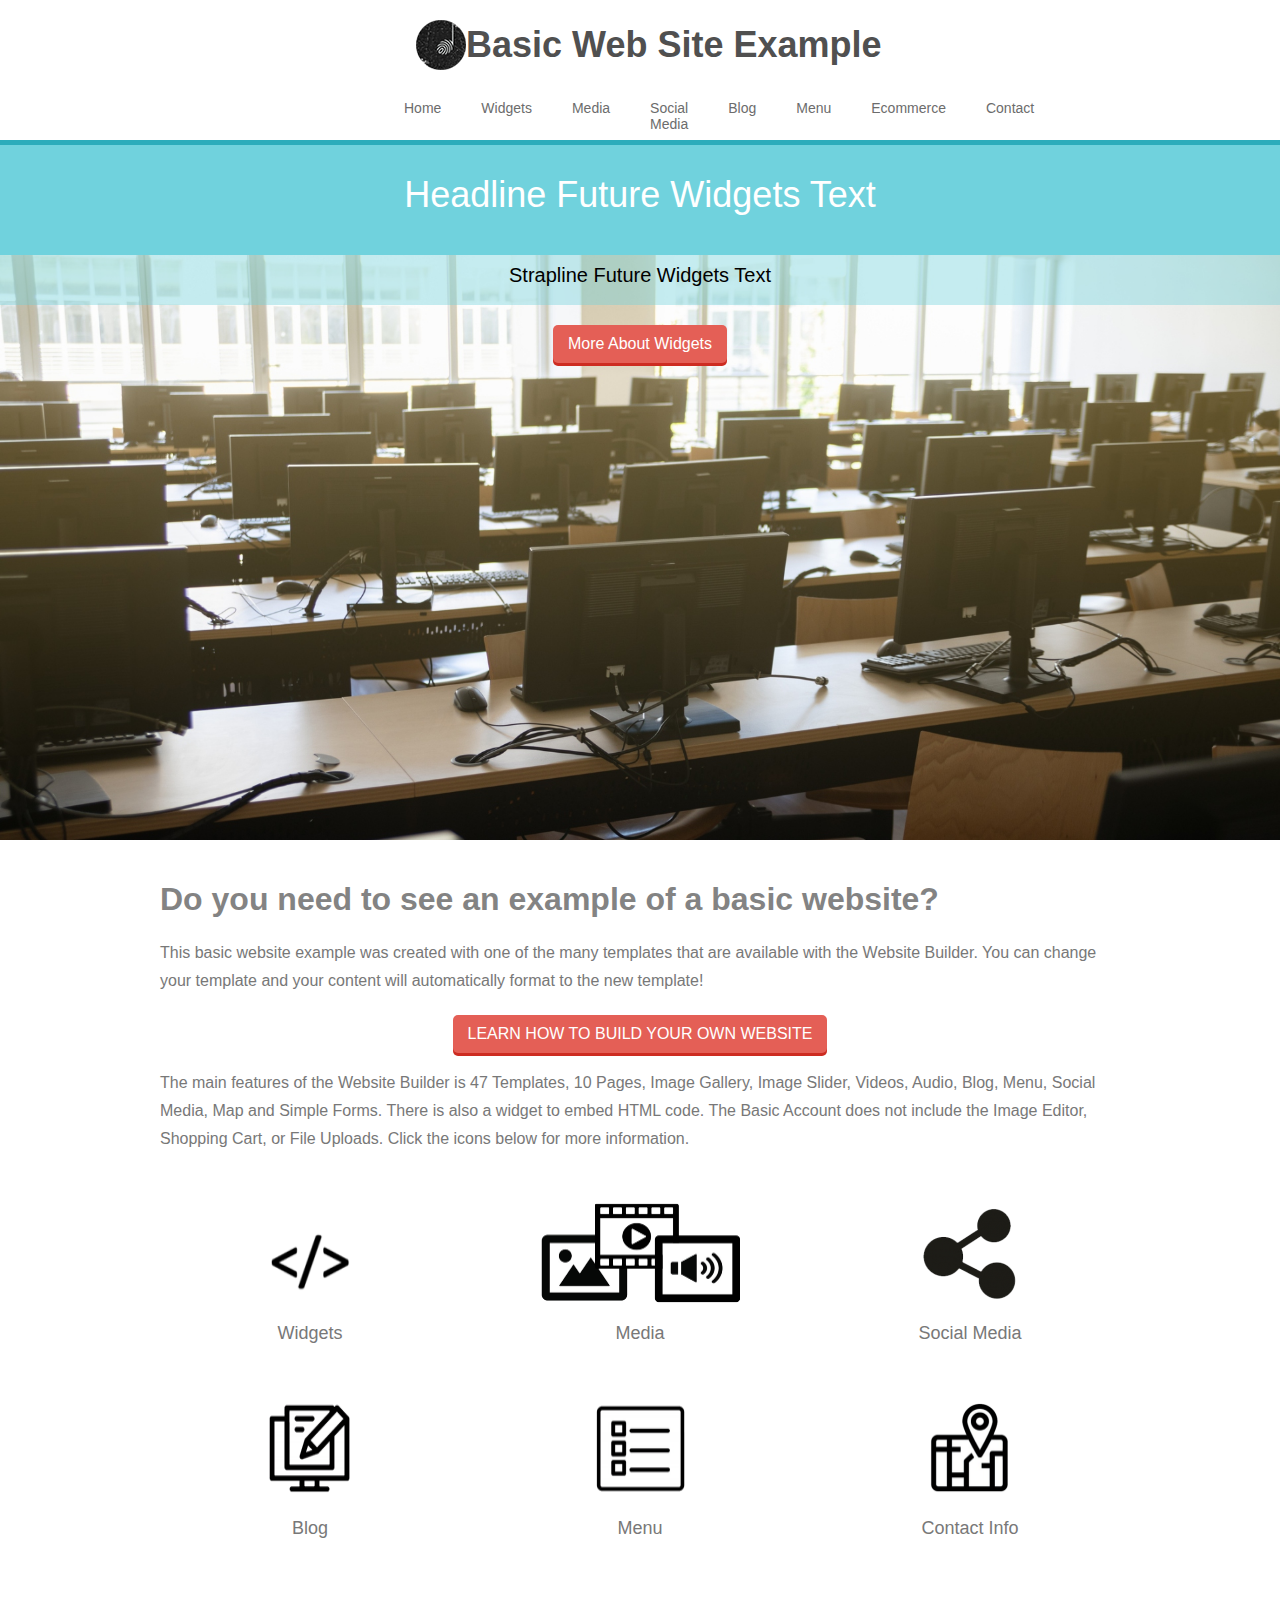
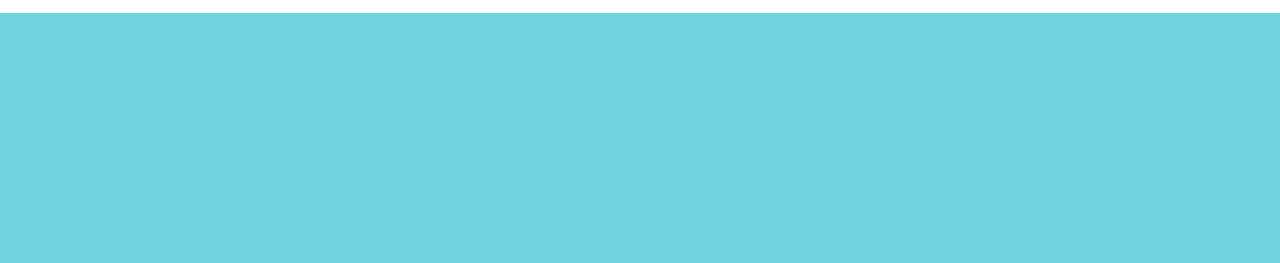
==== index.html @ 230bf4ca "first commit" ====
<!DOCTYPE html>
<html lang="en">
  <head>
    <meta charset="UTF-8" />
    <meta http-equiv="X-UA-Compatible" content="IE=edge" />
    <meta name="viewport" content="width=device-width, initial-scale=1.0" />
    <title>Basic Web Site Example</title>
    <link rel="stylesheet" href="index.css" />
    <link rel="stylesheet" href="normalize.css" />
  </head>
  <body>
    <div class="header">
      <img class="logo" src=images/logo.png>
      <h1>Basic Web Site Example</h1>
    </div>
    <div class="menu">
      <a class="menuLink" class="menuLink" href="#">Home</a>
      <a class="menuLink" href="#">Widgets</a>
      <a class="menuLink" href="#">Media</a>
      <a class="menuLink" href="#">Social Media</a>
      <a class="menuLink" href="#">Blog</a>
      <a class="menuLink" href="#">Menu</a>
      <a class="menuLink" href="#">Ecommerce</a>
      <a class="menuLink" href="#">Contact</a>
    </div>
    <div class="imageContainer">
      <div class="headLine centeredText">
        <div class="headLineText">Headline Future Widgets Text</div>
      </div>
      <div class="strapLine centeredText">
        <div class="strapLineText">Strapline Future Widgets Text</div>
      </div>
      <div class="buttonWrapper">
        <button class="btn">More About Widgets</button>
      </div>
    </div>
    <div class="ContentWrapper">
      <div class="ContentHeader">
        <h1>Do you need to see an example of a basic website?</h1>
      </div>
      <div class="Text">
        <p>
          This basic website example was created with one of the many templates
          that are available with the Website Builder. You can change your
          template and your content will automatically format to the new
          template!
        </p>
      </div>
      <div class="buttonWrapper">
        <button class="btn">LEARN HOW TO BUILD YOUR OWN WEBSITE</button>
      </div>
      <div class="Text WithLargeLineHight">
        <p>
          The main features of the Website Builder is 47 Templates, 10 Pages,
          Image Gallery, Image Slider, Videos, Audio, Blog, Menu, Social Media,
          Map and Simple Forms. There is also a widget to embed HTML code. The
          Basic Account does not include the Image Editor, Shopping Cart, or
          File Uploads. Click the icons below for more information.
        </p>
      </div>
      <p></p>
      <div class="FirstWidgets">
        <div class="WidgetsWraper centeredImage">
          <img class="Widgets" src="images/Widgets.png" />
          <div class="CaptionPicture">Widgets</div>
        </div>
        <div class="MediaWrapper centeredImage">
          <img class="Media" src="images/Media.png" />
          <div class="CaptionPicture">Media</div>
        </div>
        <div class="SocialMediaWrapper centeredImage">
          <img class="SocialMedia" src="images/Social Media.png" />
          <div class="CaptionPicture">Social Media</div>
        </div>
      </div>
      <div class="SecondWidgets">
        <div class="BlogWrapper centeredImage">
          <img class="Blog" src="images/Blog.png" />
          <div class="CaptionPicture">Blog</div>
        </div>
        <div class="MenuWrapper centeredImage">
          <img class="Menu" src="images/Menu.png" />
          <div class="CaptionPicture">Menu</div>
        </div>
        <div class="ContactInfoWrapper centeredImage">
          <img class="ContactInfo" src="images/Contact Info.png" />
          <div class="CaptionPicture">Contact Info</div>
        </div>
      </div>
    </div>
    <div class="FooterWrapper">
      <div class="FooterText"></div>
    </div>
  </body>
</html>
---- index.css ----
body {
  font-family: "Lato", Geneva, Tahoma, sans-serif;
}
ul {
  list-style: none;
  margin: 0;
  padding-left: 0;
}
a {
  text-decoration: none;
}
li {
  float: left;
  margin-right: 5px;
}
.btn {
  background-color: #e45f56;
  color: white;
  border: none;
  padding: 10px 15px;
  text-align: center;
  text-decoration: none;
  display: inline-block;
  font-size: 16px;
  border-radius: 5px;
  box-shadow: 0 3px 0 #cd2c21;
}

.btn:hover {
  background-color: #e2483d;
  cursor: pointer;
}

.btn:active,
.btn:focus {
  outline: none !important;
}
.headLine {
  width: 100%;
  height: 110px;
  margin: 0 auto;
  background-color: #70d2dd;
  font-size: 36px;
  color: white;
  line-height: 100px;
  border-top: 5px solid #2cacbb;
}

.imageContainer {
  width: 100%;
  background-image: url("images/comps.jpg");
  height: 700px;
  background-size: cover;
}

.strapLine {
  background-color: rgba(112, 210, 221, 0.4);
  width: 100%;
  height: 50px;
  margin: 0 auto;
  font-size: 20px;
  line-height: 40px;
}

.strapLineText {
  opacity: 1;
}

.centeredText {
  text-align: center;
  width: 100%;
}

.buttonWrapper {
  display: flex;
  justify-content: center;
  margin-top: 20px;
}

.menu {
  height: 50px;
  margin: 0 auto;
  background-color: white;
  display: flex;
  padding: 0 30%;
}

.menuLink {
  color: #6c6c6c;
  font-size: 14px;
  display: flex;
  flex-direction: row;
  padding-bottom: 10px;
  padding-left: 20px;
  padding-right: 20px;
  padding-top: 10px;
}
.menuLink:hover {
  cursor: pointer;
  color: #70d2dd;
}

.header {
  color: #505050;
  font-size: 18px;
  font-family: "Impact", sans-serif;
  margin-left: 400px;
  display: flex;
  align-items: center;
}

.ContentHeader {
  font-family: "Lato" Tahoma, sans-serif;
  font-size: 16px;
  color: #838383;
  margin-top: 40px;
  line-height: 38px;
}
.Text {
  color: #787878;
  font-family: "Lato" Tahoma, sans-serif;
  line-height: 28px;
}
.ContentWrapper {
  width: 960px;
  margin: 0 auto;
}
.WithLargeLineHight {
  line-height: 28px;
}
.logo {
  height: 50px;
  width: 50px;
  margin-left: 16px;
}
.FirstWidgets {
  width: 960px;
  display: flex;
  justify-content: space-between;
  margin-top: 50px;
}
.Widgets {
  width: 150px;
  height: 100px;
  flex-direction: row;
}
.WidgetsWrapper {
  height: 140px;
}
.Media {
  width: 200px;
  height: 100px;
  flex-direction: row;
  background-size: cover;
}
.MediaWrapper {
  height: 145px;
}
.SocialMedia {
  width: 100px;
  height: 100px;
  flex-direction: row;
}
.SocialMediaWrapper {
  height: 145px;
}
.SecondWidgets {
  width: 960px;
  display: flex;
  justify-content: space-between;
  margin-top: 50px;
}
.Blog {
  width: 100px;
  height: 100px;
  flex-direction: row;
  background-size: cover;
}
.BlogWrapper {
  height: 145px;
}
.Menu {
  width: 100px;
  height: 100px;
  flex-direction: row;
}
.MenuWrapper {
  height: 140px;
}
.ContactInfo {
  width: 100px;
  height: 100px;
  flex-direction: row;
}
.ContactInfoWrapper {
  height: 145px;
}

.centeredImage {
  width: 300px;
  display: flex;
  align-items: center;
  flex-direction: column;
}
.FooterWrapper {
  background-color: #70d2dd;
  width: 100%;
  height: 250px;
  margin-top: 70px;
}
.CaptionPicture {
  color: #787878;
  margin-top: 20px;
  font-size: 18px;
}
.FooterText {
  width: 100%;
  height: 100px;
  margin-top: 50px;
}
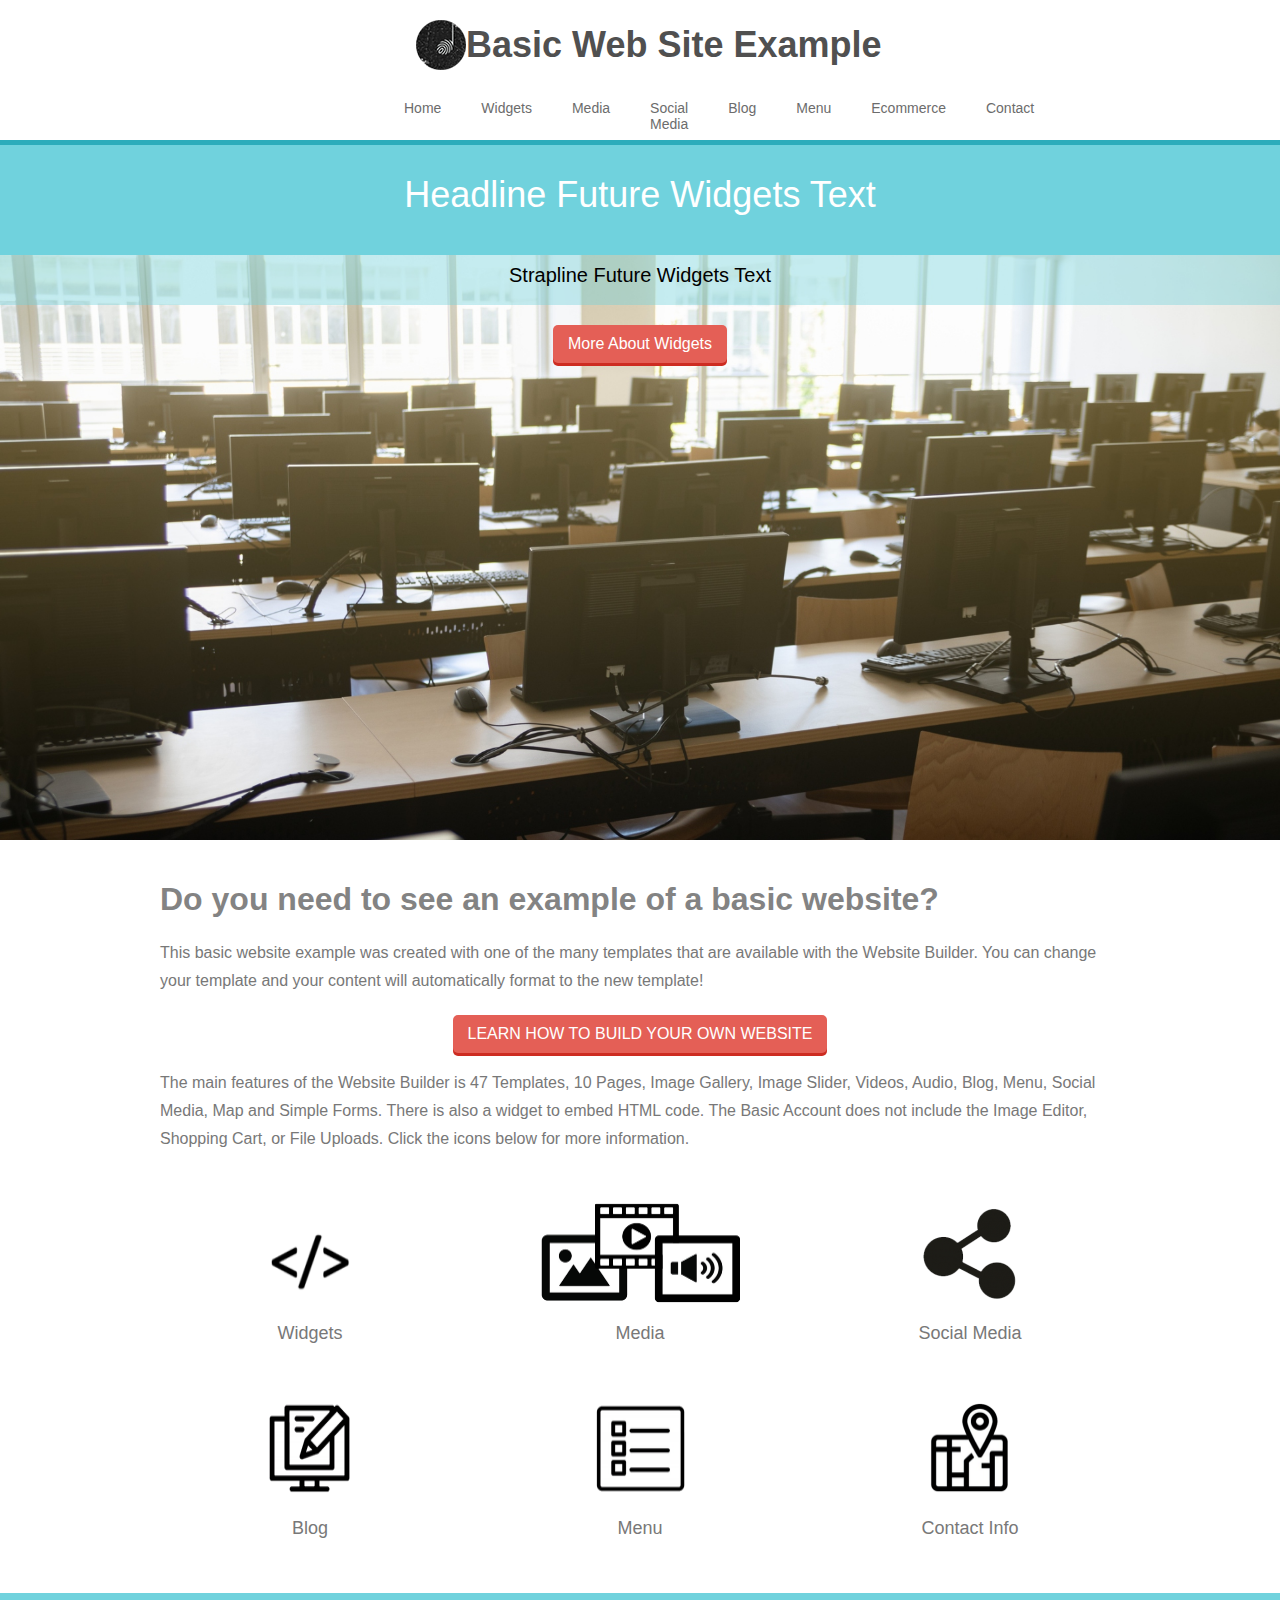
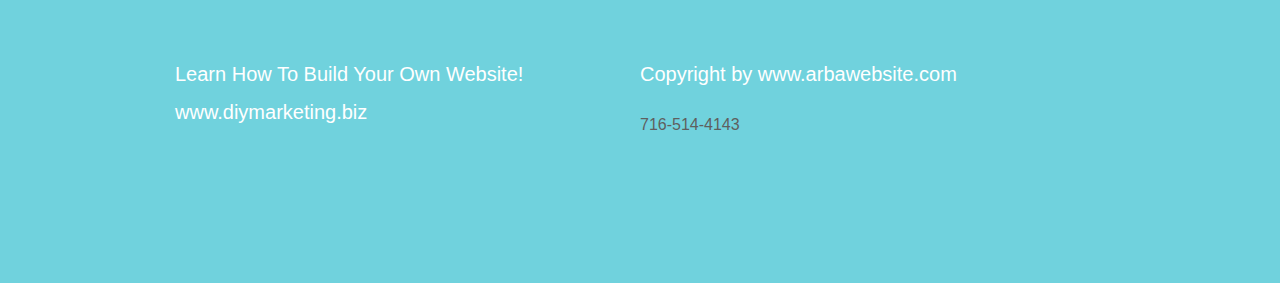
==== commit 5178f510: "footer" ====
--- a/index.html
+++ b/index.html
@@ -88,8 +88,11 @@
         </div>
       </div>
     </div>
-    <div class="FooterWrapper">
-      <div class="FooterText"></div>
+    <div class="Footer">
+      <div class="FooterContentWrapper">
+        <div class="FooterContentLeft">Learn How To Build Your Own Website!<div class="Site">www.diymarketing.biz</div></div>
+        <div class="FooterContentRight">Copyright by www.arbawebsite.com<div class="PhoneNumber">716-514-4143</div></div>
+      </div>
     </div>
   </body>
 </html>
--- a/index.css
+++ b/index.css
@@ -202,19 +202,50 @@
   align-items: center;
   flex-direction: column;
 }
-.FooterWrapper {
+.Footer{
   background-color: #70d2dd;
   width: 100%;
-  height: 250px;
-  margin-top: 70px;
+  height: 290px;
+  margin-top: 50px;
+
+  
 }
 .CaptionPicture {
   color: #787878;
   margin-top: 20px;
   font-size: 18px;
 }
-.FooterText {
-  width: 100%;
-  height: 100px;
-  margin-top: 50px;
-}
+
+.FooterContentWrapper {
+  width: 100%;
+  height: 165px;
+  padding: 70px 0;
+  display: flex;
+  justify-content: center;
+  box-sizing: border-box;
+}
+
+.FooterContentLeft {
+  font-family: "Lato", Geneva, Tahoma, sans-serif;
+  color: rgb(255, 255, 255);
+  font-size: 20px;
+  height: 165px;
+  width: 465px;
+  
+}
+.FooterContentRight{
+  font-family: "Lato", Geneva, Tahoma, sans-serif;
+  color: rgb(255, 255, 255);
+  font-size: 20px;
+  height: 165px;
+  width: 465px;
+}
+.Site{
+margin-top: 15px;
+}
+.PhoneNumber{
+margin-top: 30px;
+color: rgb(95, 95, 95);
+font-family: Lato, Geneva, Tahoma, sans-serif;
+font-size: 16px;
+}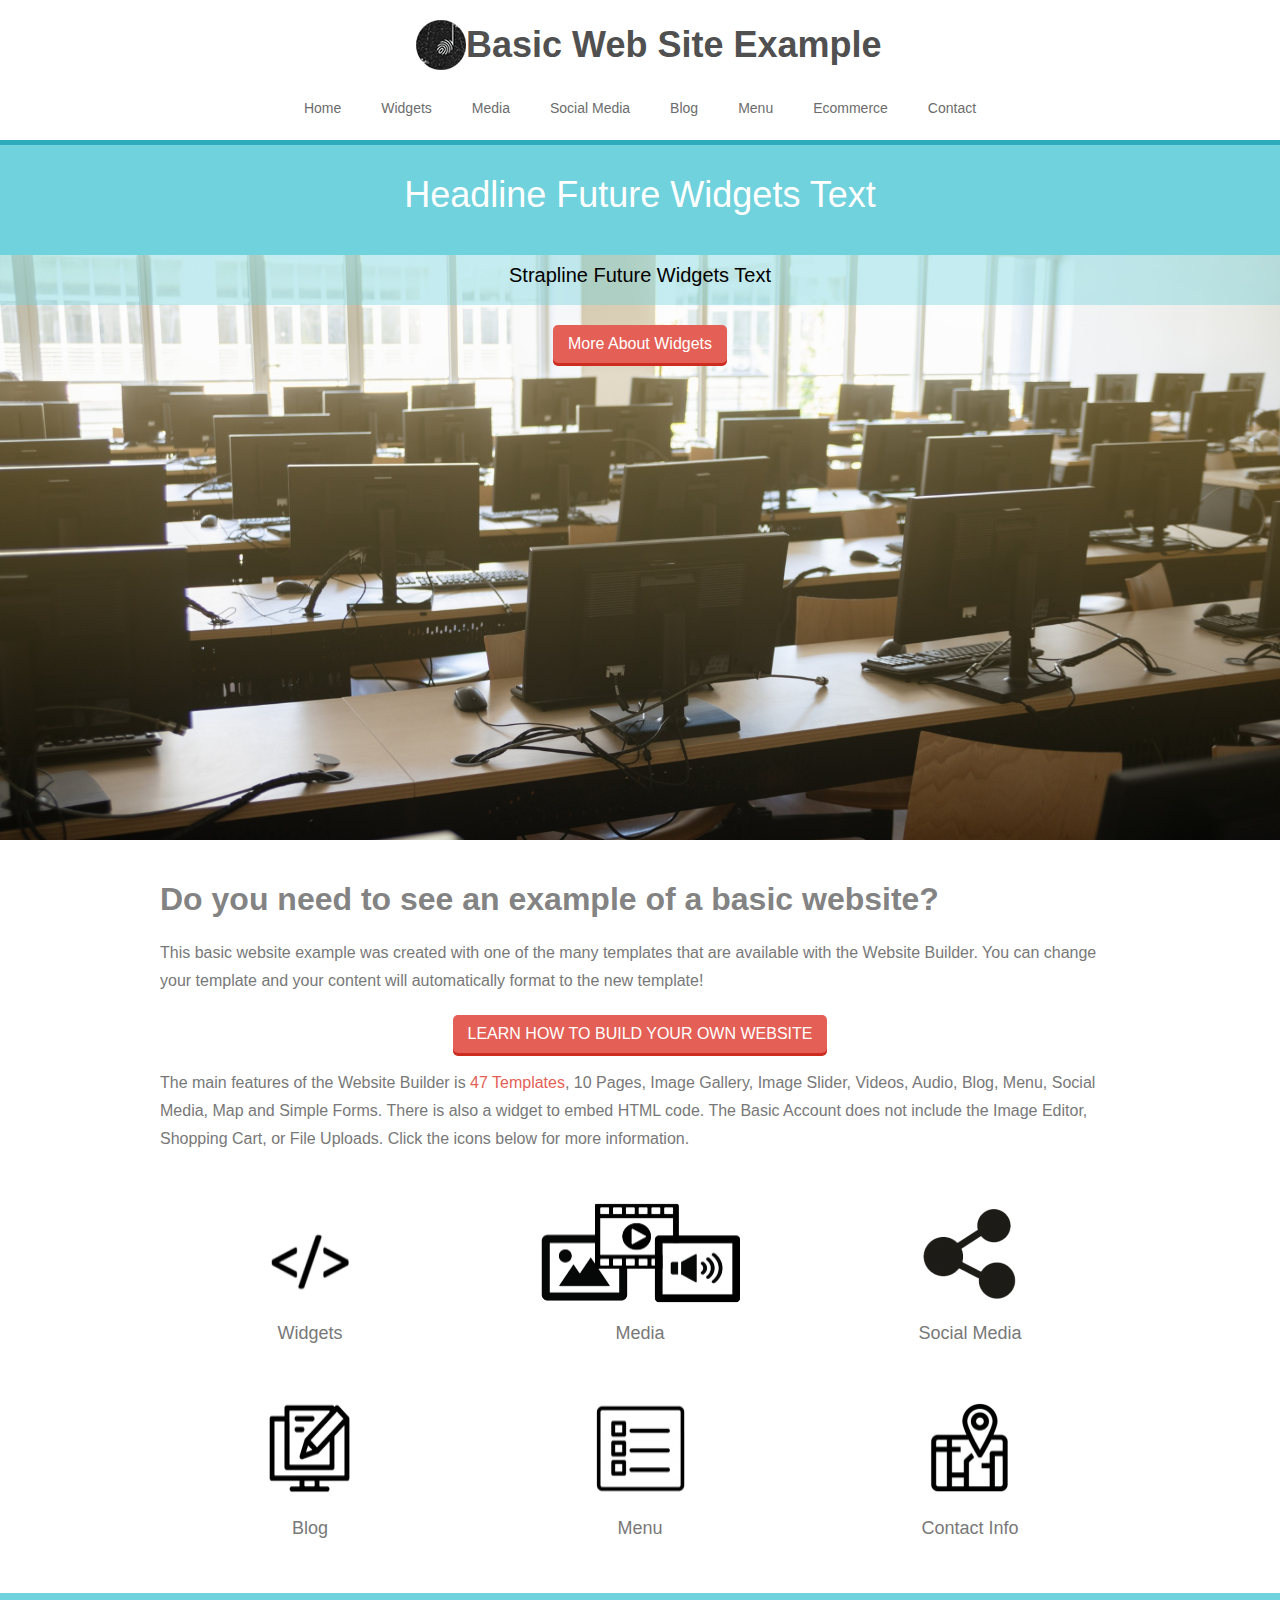
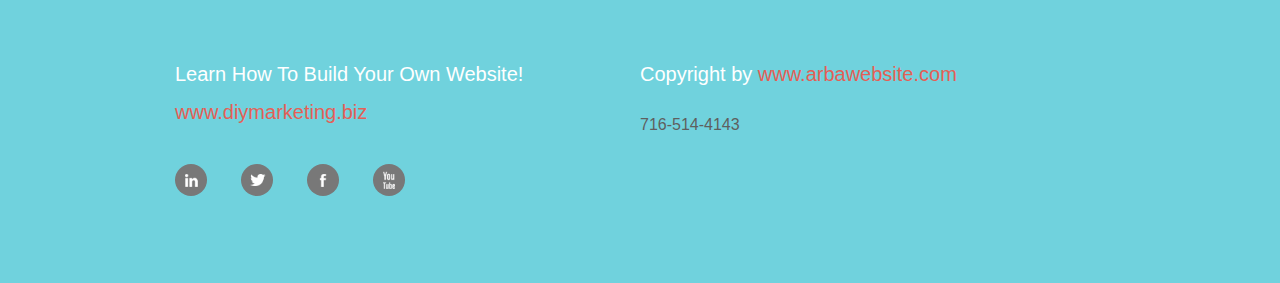
==== commit 8c962a53: "second page" ====
--- a/index.html
+++ b/index.html
@@ -18,7 +18,7 @@
       <a class="menuLink" href="#">Widgets</a>
       <a class="menuLink" href="#">Media</a>
       <a class="menuLink" href="#">Social Media</a>
-      <a class="menuLink" href="#">Blog</a>
+      <a class="menuLink" href="blog.html">Blog</a>
       <a class="menuLink" href="#">Menu</a>
       <a class="menuLink" href="#">Ecommerce</a>
       <a class="menuLink" href="#">Contact</a>
@@ -51,7 +51,7 @@
       </div>
       <div class="Text WithLargeLineHight">
         <p>
-          The main features of the Website Builder is 47 Templates, 10 Pages,
+          The main features of the Website Builder is <a href="https://www.arbawebsite.com/templates">47 Templates</a>, 10 Pages,
           Image Gallery, Image Slider, Videos, Audio, Blog, Menu, Social Media,
           Map and Simple Forms. There is also a widget to embed HTML code. The
           Basic Account does not include the Image Editor, Shopping Cart, or
@@ -79,7 +79,7 @@
           <div class="CaptionPicture">Blog</div>
         </div>
         <div class="MenuWrapper centeredImage">
-          <img class="Menu" src="images/Menu.png" />
+          <img class="MenuImage" src="images/Menu.png" />
           <div class="CaptionPicture">Menu</div>
         </div>
         <div class="ContactInfoWrapper centeredImage">
@@ -90,8 +90,10 @@
     </div>
     <div class="Footer">
       <div class="FooterContentWrapper">
-        <div class="FooterContentLeft">Learn How To Build Your Own Website!<div class="Site">www.diymarketing.biz</div></div>
-        <div class="FooterContentRight">Copyright by www.arbawebsite.com<div class="PhoneNumber">716-514-4143</div></div>
+        <div class="FooterContentLeft">Learn How To Build Your Own Website!<div class="Site"><a href="https://www.diymarketing.biz/">www.diymarketing.biz</a></div><div class="Links"><div class="Linkedin"></div>
+        <div class="Twitter"></div><div class="FaceBook"></div><div class="YouTube"></div>
+        </div></div>
+        <div class="FooterContentRight">Copyright by <a href="https://www.arbawebsite.com/templates">www.arbawebsite.com</a><div class="PhoneNumber">716-514-4143</div></div>
       </div>
     </div>
   </body>
--- a/index.css
+++ b/index.css
@@ -8,11 +8,13 @@
 }
 a {
   text-decoration: none;
+  color: #e45f56;
 }
 li {
   float: left;
   margin-right: 5px;
 }
+
 .btn {
   background-color: #e45f56;
   color: white;
@@ -35,6 +37,7 @@
 .btn:focus {
   outline: none !important;
 }
+
 .headLine {
   width: 100%;
   height: 110px;
@@ -44,6 +47,7 @@
   color: white;
   line-height: 100px;
   border-top: 5px solid #2cacbb;
+  
 }
 
 .imageContainer {
@@ -81,20 +85,20 @@
   height: 50px;
   margin: 0 auto;
   background-color: white;
-  display: flex;
-  padding: 0 30%;
+  display: table;
+  
 }
 
 .menuLink {
   color: #6c6c6c;
   font-size: 14px;
-  display: flex;
-  flex-direction: row;
+  display: inline-block;
   padding-bottom: 10px;
   padding-left: 20px;
   padding-right: 20px;
   padding-top: 10px;
 }
+
 .menuLink:hover {
   cursor: pointer;
   color: #70d2dd;
@@ -107,6 +111,7 @@
   margin-left: 400px;
   display: flex;
   align-items: center;
+  
 }
 
 .ContentHeader {
@@ -116,82 +121,100 @@
   margin-top: 40px;
   line-height: 38px;
 }
+
 .Text {
   color: #787878;
   font-family: "Lato" Tahoma, sans-serif;
   line-height: 28px;
 }
+
 .ContentWrapper {
   width: 960px;
   margin: 0 auto;
 }
+
 .WithLargeLineHight {
   line-height: 28px;
 }
+
 .logo {
   height: 50px;
   width: 50px;
   margin-left: 16px;
 }
+
 .FirstWidgets {
   width: 960px;
   display: flex;
   justify-content: space-between;
   margin-top: 50px;
 }
+
 .Widgets {
   width: 150px;
   height: 100px;
   flex-direction: row;
 }
+
 .WidgetsWrapper {
   height: 140px;
 }
+
 .Media {
   width: 200px;
   height: 100px;
   flex-direction: row;
   background-size: cover;
 }
+
 .MediaWrapper {
   height: 145px;
 }
+
 .SocialMedia {
   width: 100px;
   height: 100px;
   flex-direction: row;
 }
+
 .SocialMediaWrapper {
   height: 145px;
 }
+
 .SecondWidgets {
   width: 960px;
   display: flex;
   justify-content: space-between;
   margin-top: 50px;
 }
+
 .Blog {
   width: 100px;
   height: 100px;
   flex-direction: row;
   background-size: cover;
 }
+
 .BlogWrapper {
   height: 145px;
 }
-.Menu {
+
+.MenuImage {
   width: 100px;
   height: 100px;
   flex-direction: row;
 }
+
 .MenuWrapper {
   height: 140px;
 }
+
 .ContactInfo {
   width: 100px;
   height: 100px;
   flex-direction: row;
 }
+
 .ContactInfoWrapper {
   height: 145px;
 }
@@ -202,14 +225,14 @@
   align-items: center;
   flex-direction: column;
 }
-.Footer{
+
+.Footer {
   background-color: #70d2dd;
   width: 100%;
   height: 290px;
   margin-top: 50px;
-
-  
-}
+}
+
 .CaptionPicture {
   color: #787878;
   margin-top: 20px;
@@ -231,21 +254,110 @@
   font-size: 20px;
   height: 165px;
   width: 465px;
-  
-}
-.FooterContentRight{
+}
+
+.FooterContentRight {
   font-family: "Lato", Geneva, Tahoma, sans-serif;
   color: rgb(255, 255, 255);
   font-size: 20px;
   height: 165px;
   width: 465px;
 }
-.Site{
-margin-top: 15px;
-}
-.PhoneNumber{
-margin-top: 30px;
-color: rgb(95, 95, 95);
-font-family: Lato, Geneva, Tahoma, sans-serif;
-font-size: 16px;
+
+.Site {
+  margin-top: 15px;
+}
+
+.PhoneNumber {
+  margin-top: 30px;
+  color: rgb(95, 95, 95);
+  font-family: Lato, Geneva, Tahoma, sans-serif;
+  font-size: 16px;
+}
+.Links {
+ height: 60px;
+ width: 230px;
+ display: flex;
+ justify-content: space-between;
+ padding-top: 40px;
+}
+.Linkedin {
+  background-image: url("images/linkedin.png");
+  background-color: #787878;
+  height: 32px;
+  width: 32px;
+  border-radius: 50px;
+  background-position: center;
+  background-repeat: no-repeat;
+  background-size: 18px;
+}
+.Twitter{
+  background-image: url("images/twitter.png");
+  background-color: #787878;
+  height: 32px;
+  width: 32px;
+  border-radius: 50px;
+  background-position: center;
+  background-repeat: no-repeat;
+  background-size: 18px;
+}
+.FaceBook{
+  background-image: url("images/facebook.png");
+  background-color: #787878;
+  height: 32px;
+  width: 32px;
+  border-radius: 50px;
+  background-position: center;
+  background-repeat: no-repeat;
+  background-size: 18px;
+}
+.YouTube{
+  background-image: url("images/youtube.png");
+  background-color: #787878;
+  height: 32px;
+  width: 32px;
+  border-radius: 50px;
+  background-position: center;
+  background-repeat: no-repeat;
+  background-size: 18px;
+}
+.MenuContainer{
+  width: 100%;
+  border-bottom: 1px solid #aee5ec;
+  
+}
+.PageBlogContent{
+  width: 960px;
+  margin:  0 auto;
+  padding: auto;
+}
+.PageTitle{
+  color:rgb(131, 131, 131);
+  font-family: "Lato", Geneva, Tahoma, sans-serif;
+  font-size: 18px;
+  font-weight: 100;
+}
+.Content{
+ width: 630px;
+ color: #787878;
+ font-family: "Lato", Geneva, Tahoma, sans-serif;
+ line-height: 28px;
+ margin-right: 30px;
+}
+.PageDescription{
+ display: flex;
+ justify-content: space-between;
+}
+
+.search{
+  border: 1px solid #c5c5c5;
+  border-radius: 3px;
+  padding: 0 1em;
+  height: 40px;
+  width: 260px;
+}
+.SearchPosts{
+  font-family: "Lato", Geneva, Tahoma, sans-serif;
+  color: #787878;
+  font-size: 18px;
 }